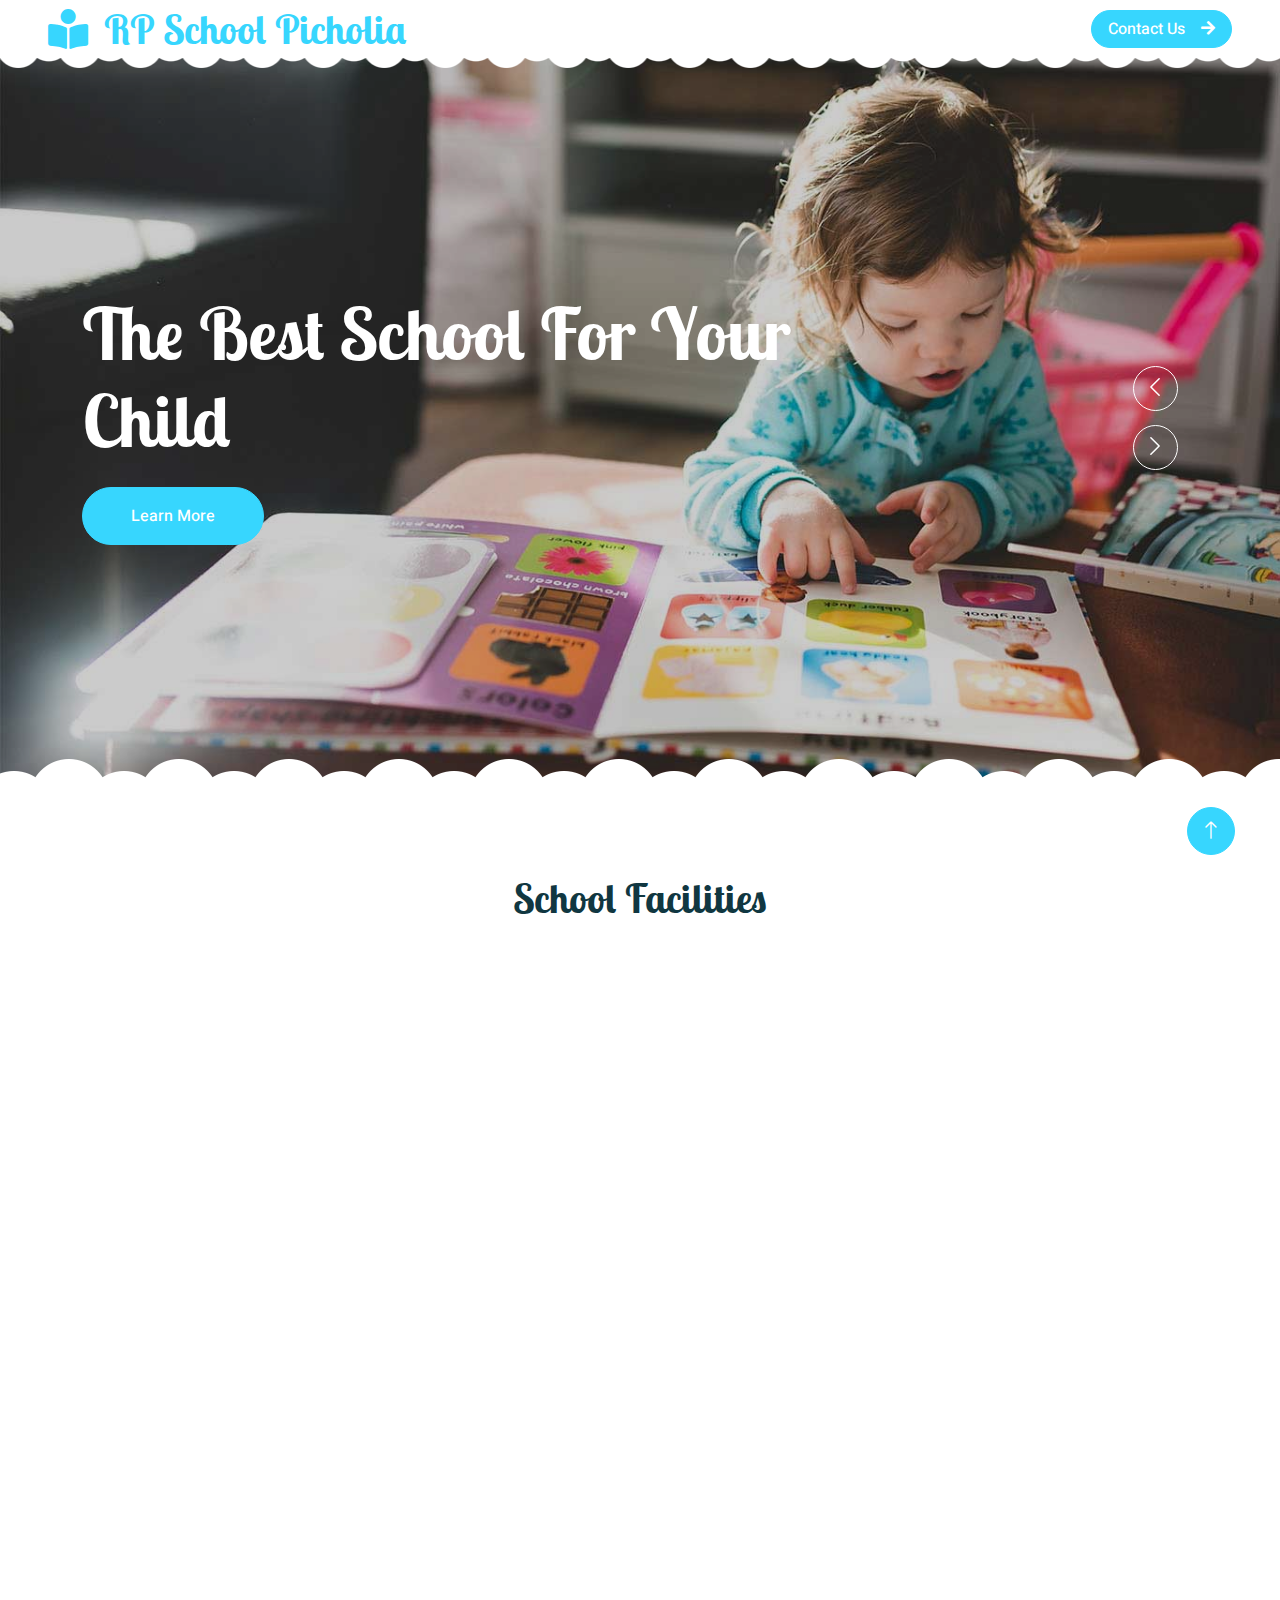
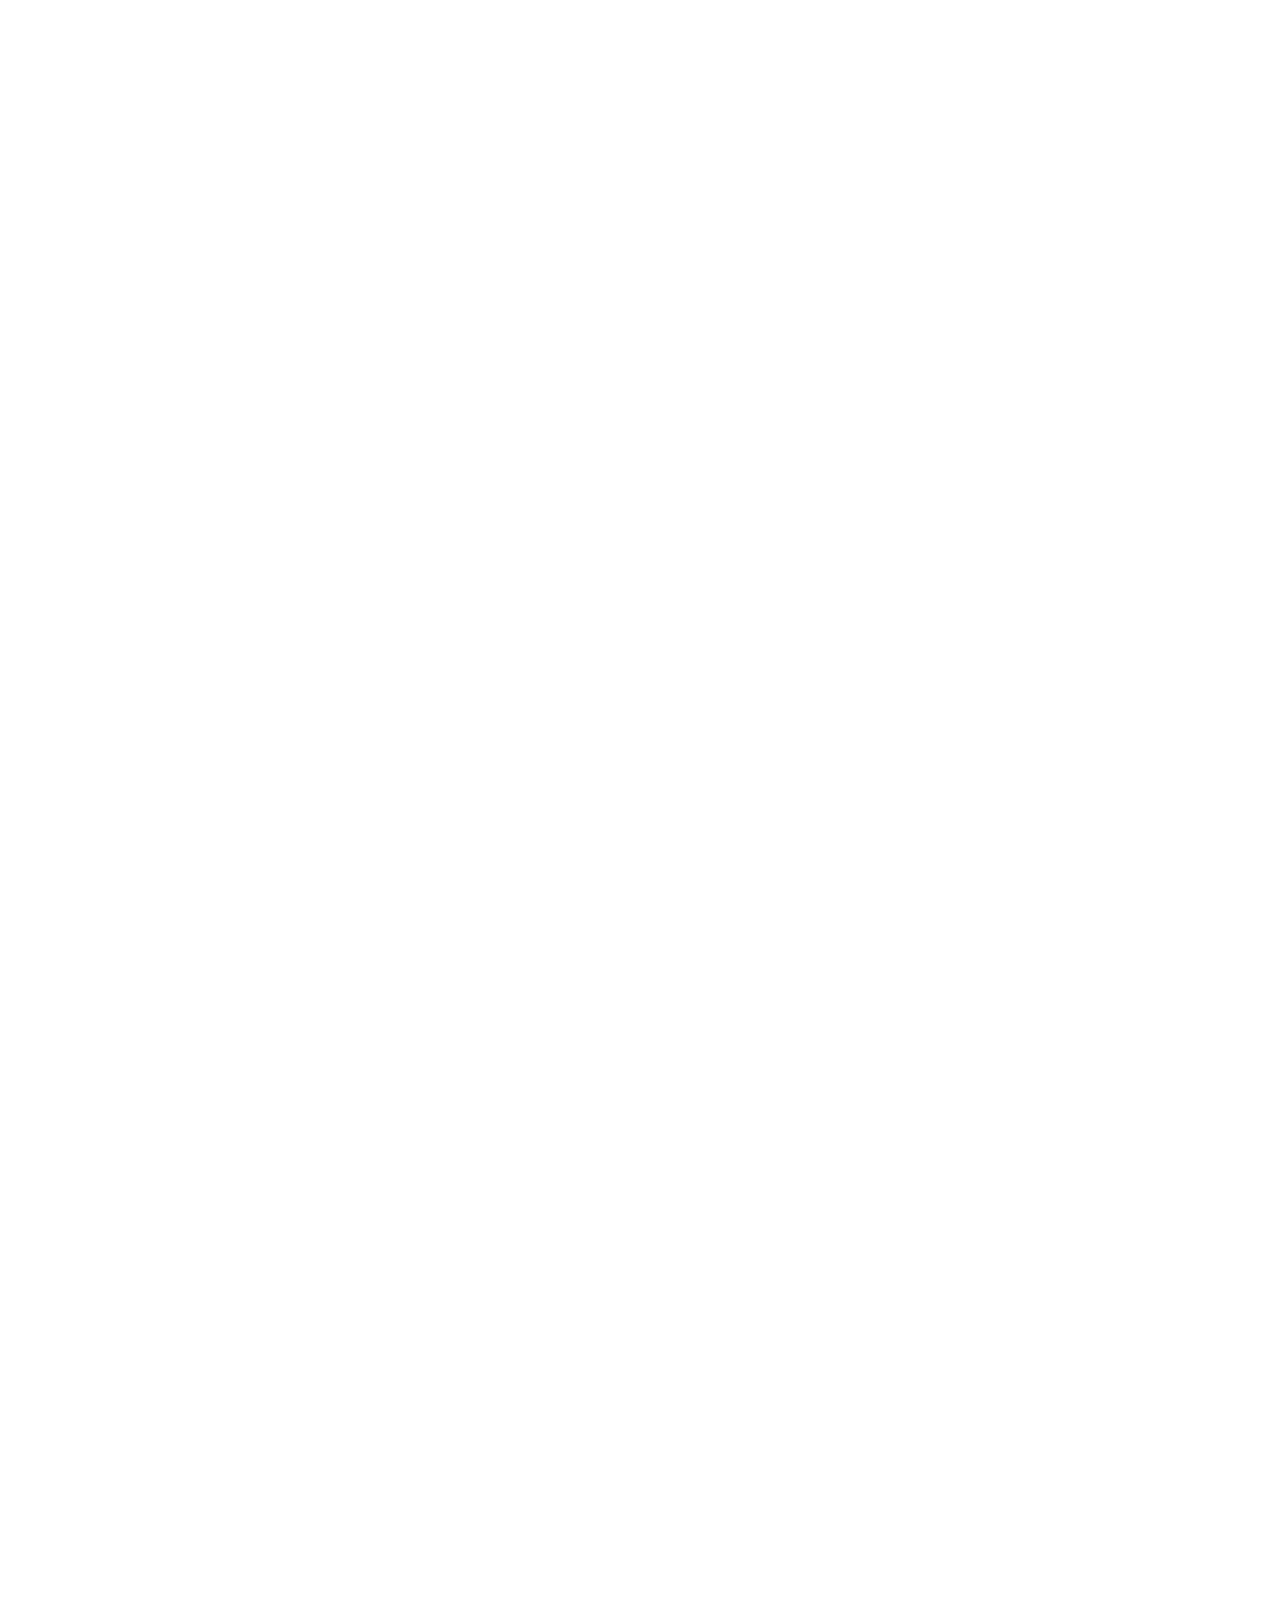
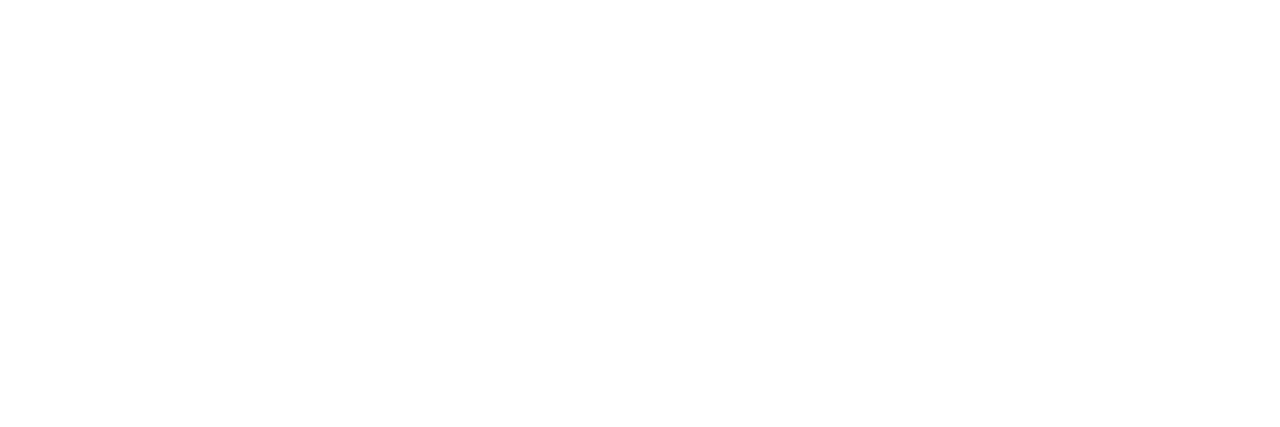
==== index.html @ b972d2f2 "first commit" ====
<!DOCTYPE html>
<html lang="en">

<head>
    <meta charset="utf-8">
    <title>Kider - Preschool Website Template</title>
    <meta content="width=device-width, initial-scale=1.0" name="viewport">
    <meta content="" name="keywords">
    <meta content="" name="description">

    <!-- Favicon -->
    <link href="img/favicon.ico" rel="icon">

    <!-- Google Web Fonts -->
    <link rel="preconnect" href="https://fonts.googleapis.com">
    <link rel="preconnect" href="https://fonts.gstatic.com" crossorigin>
    <link href="https://fonts.googleapis.com/css2?family=Heebo:wght@400;500;600&family=Inter:wght@600&family=Lobster+Two:wght@700&display=swap" rel="stylesheet">
    
    <!-- Icon Font Stylesheet -->
    <link href="https://cdnjs.cloudflare.com/ajax/libs/font-awesome/5.10.0/css/all.min.css" rel="stylesheet">
    <link href="https://cdn.jsdelivr.net/npm/bootstrap-icons@1.4.1/font/bootstrap-icons.css" rel="stylesheet">

    <!-- Libraries Stylesheet -->
    <link href="lib/animate/animate.min.css" rel="stylesheet">
    <link href="lib/owlcarousel/assets/owl.carousel.min.css" rel="stylesheet">

    <!-- Customized Bootstrap Stylesheet -->
    <link href="css/bootstrap.min.css" rel="stylesheet">

    <!-- Template Stylesheet -->
    <link href="css/style.css" rel="stylesheet">
</head>

<body>
    <div class="container-xxl bg-white p-0">
        <!-- Spinner Start -->
        <div id="spinner" class="show bg-white position-fixed translate-middle w-100 vh-100 top-50 start-50 d-flex align-items-center justify-content-center">
            <div class="spinner-border text-primary" style="width: 3rem; height: 3rem;" role="status">
                <span class="sr-only">Loading...</span>
            </div>
        </div>
        <!-- Spinner End -->


        <!-- Navbar Start -->
        <nav class="navbar navbar-expand-lg bg-white navbar-light sticky-top px-4 px-lg-5 py-lg-0">
            <a href="index.html" class="navbar-brand">
                <h1 class="m-0 text-primary"><i class="fa fa-book-reader me-3"></i>RP School Picholia</h1>
            </a>
            <button type="button" class="navbar-toggler" data-bs-toggle="collapse" data-bs-target="#navbarCollapse">
                <span class="navbar-toggler-icon"></span>
            </button>
            <div class="collapse navbar-collapse" id="navbarCollapse">
                <div class="navbar-nav mx-auto">
                </div>
                <a href="contact.html" class="btn btn-primary rounded-pill px-3 d-none d-lg-block">Contact Us<i class="fa fa-arrow-right ms-3"></i></a>
            </div>
        </nav>
        <!-- Navbar End -->


        <!-- Carousel Start -->
        <div class="container-fluid p-0 mb-5">
            <div class="owl-carousel header-carousel position-relative">
                <div class="owl-carousel-item position-relative">
                    <img class="img-fluid" src="img/carousel-1.jpg" alt="">
                    <div class="position-absolute top-0 start-0 w-100 h-100 d-flex align-items-center" style="background: rgba(0, 0, 0, .2);">
                        <div class="container">
                            <div class="row justify-content-start">
                                <div class="col-10 col-lg-8">
                                    <h1 class="display-2 text-white animated slideInDown mb-4">The Best School For Your Child</h1>
                                    <a href="" class="btn btn-primary rounded-pill py-sm-3 px-sm-5 me-3 animated slideInLeft">Learn More</a>
                                </div>
                            </div>
                        </div>
                    </div>
                </div>
                <div class="owl-carousel-item position-relative">
                    <img class="img-fluid" src="img/carousel-2.jpg" alt="">
                    <div class="position-absolute top-0 start-0 w-100 h-100 d-flex align-items-center" style="background: rgba(0, 0, 0, .2);">
                        <div class="container">
                            <div class="row justify-content-start">
                                <div class="col-10 col-lg-8">
                                    <h1 class="display-2 text-white animated slideInDown mb-4">Make A Brighter Future For Your Child</h1>                                    <a href="" class="btn btn-primary rounded-pill py-sm-3 px-sm-5 me-3 animated slideInLeft">Learn More</a>
                                </div>
                            </div>
                        </div>
                    </div>
                </div>
            </div>
        </div>
        <!-- Carousel End -->


        <!-- Facilities Start -->
        <div class="container-xxl py-5">
            <div class="container">
                <div class="text-center mx-auto mb-5 wow fadeInUp" data-wow-delay="0.1s" style="max-width: 600px;">
                    <h1 class="mb-3">School Facilities</h1>
                </div>
                <div class="row g-4">
                    <div class="col-lg-3 col-sm-6 wow fadeInUp" data-wow-delay="0.1s">
                        <div class="facility-item">
                            <div class="facility-icon bg-primary">
                                <span class="bg-primary"></span>
                                <i class="fa fa-bus-alt fa-3x text-primary"></i>
                                <span class="bg-primary"></span>
                            </div>
                            <div class="facility-text bg-primary">
                                <h3 class="text-primary mb-3">School Bus</h3>
                            </div>
                        </div>
                    </div>
                    <div class="col-lg-3 col-sm-6 wow fadeInUp" data-wow-delay="0.3s">
                        <div class="facility-item">
                            <div class="facility-icon bg-success">
                                <span class="bg-success"></span>
                                <i class="fa fa-futbol fa-3x text-success"></i>
                                <span class="bg-success"></span>
                            </div>
                            <div class="facility-text bg-success">
                                <h3 class="text-success mb-3">Playground</h3>
                            </div>
                        </div>
                    </div>
                    <div class="col-lg-3 col-sm-6 wow fadeInUp" data-wow-delay="0.5s">
                        <div class="facility-item">
                            <div class="facility-icon bg-warning">
                                <span class="bg-warning"></span>
                                <i class="fa fa-home fa-3x text-warning"></i>
                                <span class="bg-warning"></span>
                            </div>
                            <div class="facility-text bg-warning">
                                <h3 class="text-warning mb-3">Healthy Canteen</h3>
                            </div>
                        </div>
                    </div>
                    <div class="col-lg-3 col-sm-6 wow fadeInUp" data-wow-delay="0.7s">
                        <div class="facility-item">
                            <div class="facility-icon bg-info">
                                <span class="bg-info"></span>
                                <i class="fa fa-chalkboard-teacher fa-3x text-info"></i>
                                <span class="bg-info"></span>
                            </div>
                            <div class="facility-text bg-info">
                                <h3 class="text-info mb-3">Positive Learning</h3>
                            </div>
                        </div>
                    </div>
                </div>
            </div>
        </div>
        <!-- Facilities End -->


        <!-- About Start -->
        <div class="container-xxl py-5">
            <div class="container">
                <div class="row g-5 align-items-center">
                    <div class="col-lg-6 wow fadeInUp" data-wow-delay="0.1s">
                        <h1 class="mb-4">Learn More About Our Work And Our Cultural Activities</h1>
                        <p>Tempor erat elitr rebum at clita. Diam dolor diam ipsum sit. Aliqu diam amet diam et eos. Clita erat ipsum et lorem et sit, sed stet lorem sit clita duo justo magna dolore erat amet</p>
                        <p class="mb-4">Stet no et lorem dolor et diam, amet duo ut dolore vero eos. No stet est diam rebum amet diam ipsum. Clita clita labore, dolor duo nonumy clita sit at, sed sit sanctus dolor eos, ipsum labore duo duo sit no sea diam. Et dolor et kasd ea. Eirmod diam at dolor est vero nonumy magna.</p>
                        <div class="row g-4 align-items-center">
                            <div class="col-sm-6">
                                <a class="btn btn-primary rounded-pill py-3 px-5" href="">Read More</a>
                            </div>
                            <div class="col-sm-6">
                                <div class="d-flex align-items-center">
                                    <!-- <img class="rounded-circle flex-shrink-0" src="img/user.jpg" alt="" style="width: 45px; height: 45px;"> -->
                                    <div class="ms-3">
                                        <!-- <h6 class="text-primary mb-1">Jhon Doe</h6>
                                        <small>CEO & Founder</small> -->
                                    </div>
                                </div>
                            </div>
                        </div>
                    </div>
                    <div class="col-lg-6 about-img wow fadeInUp" data-wow-delay="0.5s">
                        <div class="row">
                            <div class="col-12 text-center">
                                <img class="img-fluid w-75 rounded-circle bg-light p-3" src="img/about-1.jpg" alt="">
                            </div>
                            <div class="col-6 text-start" style="margin-top: -150px;">
                                <img class="img-fluid w-100 rounded-circle bg-light p-3" src="img/about-2.jpg" alt="">
                            </div>
                            <div class="col-6 text-end" style="margin-top: -150px;">
                                <img class="img-fluid w-100 rounded-circle bg-light p-3" src="img/about-3.jpg" alt="">
                            </div>
                        </div>
                    </div>
                </div>
            </div>
        </div>
        <!-- About End -->


        <!-- Team Start -->
        <div class="container-xxl py-5">
            <div class="container">
                <div class="text-center mx-auto mb-5 wow fadeInUp" data-wow-delay="0.1s" style="max-width: 600px;">
                    <h1 class="mb-3">Popular Teachers</h1>
                    <p>Eirmod sed ipsum dolor sit rebum labore magna erat. Tempor ut dolore lorem kasd vero ipsum sit
                        eirmod sit. Ipsum diam justo sed rebum vero dolor duo.</p>
                </div>
                <div class="row g-4">
                    <div class="col-lg-4 col-md-6 wow fadeInUp" data-wow-delay="0.1s">
                        <div class="team-item position-relative">
                            <img class="img-fluid rounded-circle w-75" src="img/team-1.jpg" alt="">
                            <div class="team-text">
                                <h3>Full Name</h3>
                                <p>Designation</p>
                                <div class="d-flex align-items-center">
                                    <a class="btn btn-square btn-primary mx-1" href=""><i class="fab fa-facebook-f"></i></a>
                                    <a class="btn btn-square btn-primary  mx-1" href=""><i class="fab fa-twitter"></i></a>
                                    <a class="btn btn-square btn-primary  mx-1" href=""><i class="fab fa-instagram"></i></a>
                                </div>
                            </div>
                        </div>
                    </div>
                    <div class="col-lg-4 col-md-6 wow fadeInUp" data-wow-delay="0.3s">
                        <div class="team-item position-relative">
                            <img class="img-fluid rounded-circle w-75" src="img/team-2.jpg" alt="">
                            <div class="team-text">
                                <h3>Full Name</h3>
                                <p>Designation</p>
                                <div class="d-flex align-items-center">
                                    <a class="btn btn-square btn-primary mx-1" href=""><i class="fab fa-facebook-f"></i></a>
                                    <a class="btn btn-square btn-primary  mx-1" href=""><i class="fab fa-twitter"></i></a>
                                    <a class="btn btn-square btn-primary  mx-1" href=""><i class="fab fa-instagram"></i></a>
                                </div>
                            </div>
                        </div>
                    </div>
                    <div class="col-lg-4 col-md-6 wow fadeInUp" data-wow-delay="0.5s">
                        <div class="team-item position-relative">
                            <img class="img-fluid rounded-circle w-75" src="img/team-3.jpg" alt="">
                            <div class="team-text">
                                <h3>Full Name</h3>
                                <p>Designation</p>
                                <div class="d-flex align-items-center">
                                    <a class="btn btn-square btn-primary mx-1" href=""><i class="fab fa-facebook-f"></i></a>
                                    <a class="btn btn-square btn-primary  mx-1" href=""><i class="fab fa-twitter"></i></a>
                                    <a class="btn btn-square btn-primary  mx-1" href=""><i class="fab fa-instagram"></i></a>
                                </div>
                            </div>
                        </div>
                    </div>
                </div>
            </div>
        </div>
        <!-- Team End -->


        <!-- Testimonial Start -->
        <div class="container-xxl py-5">
            <div class="container">
                <div class="text-center mx-auto mb-5 wow fadeInUp" data-wow-delay="0.1s" style="max-width: 600px;">
                    <h1 class="mb-3">Our Clients Say!</h1>
                    <p>Eirmod sed ipsum dolor sit rebum labore magna erat. Tempor ut dolore lorem kasd vero ipsum sit eirmod sit. Ipsum diam justo sed rebum vero dolor duo.</p>
                </div>
                <div class="owl-carousel testimonial-carousel wow fadeInUp" data-wow-delay="0.1s">
                    <div class="testimonial-item bg-light rounded p-5">
                        <p class="fs-5">Tempor stet labore dolor clita stet diam amet ipsum dolor duo ipsum rebum stet dolor amet diam stet. Est stet ea lorem amet est kasd kasd erat eos</p>
                        <div class="d-flex align-items-center bg-white me-n5" style="border-radius: 50px 0 0 50px;">
                            <img class="img-fluid flex-shrink-0 rounded-circle" src="img/testimonial-1.jpg" style="width: 90px; height: 90px;">
                            <div class="ps-3">
                                <h3 class="mb-1">Client Name</h3>
                                <span>Profession</span>
                            </div>
                            <i class="fa fa-quote-right fa-3x text-primary ms-auto d-none d-sm-flex"></i>
                        </div>
                    </div>
                    <div class="testimonial-item bg-light rounded p-5">
                        <p class="fs-5">Tempor stet labore dolor clita stet diam amet ipsum dolor duo ipsum rebum stet dolor amet diam stet. Est stet ea lorem amet est kasd kasd erat eos</p>
                        <div class="d-flex align-items-center bg-white me-n5" style="border-radius: 50px 0 0 50px;">
                            <img class="img-fluid flex-shrink-0 rounded-circle" src="img/testimonial-2.jpg" style="width: 90px; height: 90px;">
                            <div class="ps-3">
                                <h3 class="mb-1">Client Name</h3>
                                <span>Profession</span>
                            </div>
                            <i class="fa fa-quote-right fa-3x text-primary ms-auto d-none d-sm-flex"></i>
                        </div>
                    </div>
                    <div class="testimonial-item bg-light rounded p-5">
                        <p class="fs-5">Tempor stet labore dolor clita stet diam amet ipsum dolor duo ipsum rebum stet dolor amet diam stet. Est stet ea lorem amet est kasd kasd erat eos</p>
                        <div class="d-flex align-items-center bg-white me-n5" style="border-radius: 50px 0 0 50px;">
                            <img class="img-fluid flex-shrink-0 rounded-circle" src="img/testimonial-3.jpg" style="width: 90px; height: 90px;">
                            <div class="ps-3">
                                <h3 class="mb-1">Client Name</h3>
                                <span>Profession</span>
                            </div>
                            <i class="fa fa-quote-right fa-3x text-primary ms-auto d-none d-sm-flex"></i>
                        </div>
                    </div>
                </div>
            </div>
        </div>
        <!-- Testimonial End -->


        <!-- Footer Start -->
        <!-- <div class="container-fluid bg-dark text-white-50 footer pt-5 mt-5 wow fadeIn" data-wow-delay="0.1s">
            <div class="container py-5">
                <div class="row g-5">
                    <div class="col-lg-3 col-md-6">
                        <h3 class="text-white mb-4">Get In Touch</h3>
                        <p class="mb-2"><i class="fa fa-map-marker-alt me-3"></i>123 Street, New York, USA</p>
                        <p class="mb-2"><i class="fa fa-phone-alt me-3"></i>+91 80535 39147</p>
                        <p class="mb-2"><i class="fa fa-envelope me-3"></i>info@example.com</p>
                        <div class="d-flex pt-2">
                            <a class="btn btn-outline-light btn-social" href=""><i class="fab fa-twitter"></i></a>
                            <a class="btn btn-outline-light btn-social" href=""><i class="fab fa-facebook-f"></i></a>
                            <a class="btn btn-outline-light btn-social" href=""><i class="fab fa-youtube"></i></a>
                            <a class="btn btn-outline-light btn-social" href=""><i class="fab fa-linkedin-in"></i></a>
                        </div>
                    </div> -->
                    <div class="container-fluid bg-dark text-white-50 footer pt-5 mt-5 wow fadeIn" data-wow-delay="0.1s">
                        <div class="container py-5">
                            <div class="row g-5">
                                <div class="col-lg-12 text-center">
                                    <h3 class="text-white mb-4">Get In Touch</h3>
                                    <p class="mb-4 fs-5">
                                        <i class="fa fa-map-marker-alt me-3"></i>123 Street, New York, USA | 
                                        <i class="fa fa-phone-alt me-3"></i>+91 80535 39147 | 
                                        <i class="fa fa-envelope me-3"></i>info@example.com
                                    </p>
                                    <div class="d-flex justify-content-center pt-2">
                                        <a class="btn btn-outline-light btn-social me-3" href=""><i class="fab fa-twitter"></i></a>
                                        <a class="btn btn-outline-light btn-social me-3" href=""><i class="fab fa-facebook-f"></i></a>
                                        <a class="btn btn-outline-light btn-social me-3" href=""><i class="fab fa-youtube"></i></a>
                                        <a class="btn btn-outline-light btn-social" href=""><i class="fab fa-linkedin-in"></i></a>
                                    </div>
                                </div>
                            </div>
                        </div>
                    </div>
                    
                    


        <!-- Back to Top -->
        <a href="#" class="btn btn-lg btn-primary btn-lg-square back-to-top"><i class="bi bi-arrow-up"></i></a>
    </div>

    <!-- JavaScript Libraries -->
    <script src="https://code.jquery.com/jquery-3.4.1.min.js"></script>
    <script src="https://cdn.jsdelivr.net/npm/bootstrap@5.0.0/dist/js/bootstrap.bundle.min.js"></script>
    <script src="lib/wow/wow.min.js"></script>
    <script src="lib/easing/easing.min.js"></script>
    <script src="lib/waypoints/waypoints.min.js"></script>
    <script src="lib/owlcarousel/owl.carousel.min.js"></script>

    <!-- Template Javascript -->
    <script src="js/main.js"></script>
</body>

</html>
---- css/style.css ----
/********** Template CSS **********/
:root {
    --primary: #37d6fe;
    --light: #FFF5F3;
    --dark: #103741;
}

.back-to-top {
    position: fixed;
    display: none;
    right: 45px;
    bottom: 45px;
    z-index: 99;
}


/*** Spinner ***/
#spinner {
    opacity: 0;
    visibility: hidden;
    transition: opacity .5s ease-out, visibility 0s linear .5s;
    z-index: 99999;
}

#spinner.show {
    transition: opacity .5s ease-out, visibility 0s linear 0s;
    visibility: visible;
    opacity: 1;
}


/*** Button ***/
.btn {
    font-weight: 500;
    transition: .5s;
}

.btn.btn-primary {
    color: #FFFFFF;
}

.btn-square {
    width: 38px;
    height: 38px;
}

.btn-sm-square {
    width: 32px;
    height: 32px;
}

.btn-lg-square {
    width: 48px;
    height: 48px;
}

.btn-square,
.btn-sm-square,
.btn-lg-square {
    padding: 0;
    display: flex;
    align-items: center;
    justify-content: center;
    font-weight: normal;
    border-radius: 50px;
}


/*** Heading ***/
h1,
h2,
h3,
h4,
.h1,
.h2,
.h3,
.h4,
.display-1,
.display-2,
.display-3,
.display-4,
.display-5,
.display-6 {
    font-family: 'Lobster Two', cursive;
    font-weight: 700;
}

h5,
h6,
.h5,
.h6 {
    font-weight: 600;
}

.font-secondary {
    font-family: 'Lobster Two', cursive;
}


/*** Navbar ***/
.navbar .navbar-nav .nav-link {
    padding: 30px 15px;
    color: var(--dark);
    font-weight: 500;
    outline: none;
}

.navbar .navbar-nav .nav-link:hover,
.navbar .navbar-nav .nav-link.active {
    color: var(--primary);
}

.navbar.sticky-top {
    top: -100px;
    transition: .5s;
}

.navbar .dropdown-toggle::after {
    border: none;
    content: "\f107";
    font-family: "Font Awesome 5 Free";
    font-weight: 900;
    vertical-align: middle;
    margin-left: 5px;
    transition: .5s;
}

.navbar .dropdown-toggle[aria-expanded=true]::after {
    transform: rotate(-180deg);
}

@media (max-width: 991.98px) {
    .navbar .navbar-nav .nav-link  {
        margin-right: 0;
        padding: 10px 0;
    }

    .navbar .navbar-nav {
        margin-top: 15px;
        border-top: 1px solid #EEEEEE;
    }
}

@media (min-width: 992px) {
    .navbar .nav-item .dropdown-menu {
        display: block;
        top: calc(100% - 15px);
        margin-top: 0;
        opacity: 0;
        visibility: hidden;
        transition: .5s;
        
    }

    .navbar .nav-item:hover .dropdown-menu {
        top: 100%;
        visibility: visible;
        transition: .5s;
        opacity: 1;
    }
}


/*** Header ***/
.header-carousel::before,
.header-carousel::after,
.page-header::before,
.page-header::after {
    position: absolute;
    content: "";
    width: 100%;
    height: 10px;
    top: 0;
    left: 0;
    background: url(../img/bg-header-top.png) center center repeat-x;
    z-index: 1;
}

.header-carousel::after,
.page-header::after {
    height: 19px;
    top: auto;
    bottom: 0;
    background: url(../img/bg-header-bottom.png) center center repeat-x;
}

@media (max-width: 768px) {
    .header-carousel .owl-carousel-item {
        position: relative;
        min-height: 500px;
    }
    
    .header-carousel .owl-carousel-item img {
        position: absolute;
        width: 100%;
        height: 100%;
        object-fit: cover;
    }

    .header-carousel .owl-carousel-item p {
        font-size: 16px !important;
        font-weight: 400 !important;
    }

    .header-carousel .owl-carousel-item h1 {
        font-size: 30px;
        font-weight: 600;
    }
}

.header-carousel .owl-nav {
    position: absolute;
    top: 50%;
    right: 8%;
    transform: translateY(-50%);
    display: flex;
    flex-direction: column;
}

.header-carousel .owl-nav .owl-prev,
.header-carousel .owl-nav .owl-next {
    margin: 7px 0;
    width: 45px;
    height: 45px;
    display: flex;
    align-items: center;
    justify-content: center;
    color: #FFFFFF;
    background: transparent;
    border: 1px solid #FFFFFF;
    border-radius: 45px;
    font-size: 22px;
    transition: .5s;
}

.header-carousel .owl-nav .owl-prev:hover,
.header-carousel .owl-nav .owl-next:hover {
    background: var(--primary);
    border-color: var(--primary);
}

.page-header {
    background: linear-gradient(rgba(0, 0, 0, .2), rgba(0, 0, 0, .2)), url(../img/carousel-1.jpg) center center no-repeat;
    background-size: cover;
}

.breadcrumb-item + .breadcrumb-item::before {
    color: rgba(255, 255, 255, .5);
}


/*** Facility ***/
.facility-item .facility-icon {
    position: relative;
    margin: 0 auto;
    width: 100px;
    height: 100px;
    border-radius: 100px;
    display: flex;
    align-items: center;
    justify-content: center;
}

.facility-item .facility-icon::before {
    position: absolute;
    content: "";
    width: 100%;
    height: 100%;
    top: 0;
    left: 0;
    background: rgba(255, 255, 255, .9);
    transition: .5s;
    z-index: 1;
}

.facility-item .facility-icon span {
    position: absolute;
    content: "";
    width: 15px;
    height: 30px;
    top: 0;
    left: 0;
    border-radius: 50%;
}

.facility-item .facility-icon span:last-child {
    left: auto;
    right: 0;
}

.facility-item .facility-icon i {
    position: relative;
    z-index: 2;
}

.facility-item .facility-text {
    position: relative;
    min-height: 250px;
    padding: 30px;
    border-radius: 100%;
    display: flex;
    text-align: center;
    justify-content: center;
    flex-direction: column;
}

.facility-item .facility-text::before {
    position: absolute;
    content: "";
    width: 100%;
    height: 100%;
    top: 0;
    left: 0;
    background: rgba(255, 255, 255, .9);
    transition: .5s;
    z-index: 1;
}

.facility-item .facility-text * {
    position: relative;
    z-index: 2;
}

.facility-item:hover .facility-icon::before,
.facility-item:hover .facility-text::before {
    background: transparent;
}

.facility-item * {
    transition: .5s;
}

.facility-item:hover * {
    color: #FFFFFF !important;
}


/*** About ***/
.about-img img {
    transition: .5s;
}

.about-img img:hover {
    background: var(--primary) !important;
}


/*** Classes ***/
.classes-item {
    transition: .5s;
}

.classes-item:hover {
    margin-top: -10px;
}


/*** Team ***/
.team-item .team-text {
    position: absolute;
    width: 250px;
    height: 250px;
    bottom: 0;
    right: 0;
    display: flex;
    align-items: center;
    justify-content: center;
    flex-direction: column;
    background: #FFFFFF;
    border: 17px solid var(--light);
    border-radius: 250px;
    transition: .5s;
}

.team-item:hover .team-text {
    border-color: var(--primary);
}


/*** Testimonial ***/
.testimonial-carousel {
    padding-left: 1.5rem;
    padding-right: 1.5rem;
}

@media (min-width: 576px) {
    .testimonial-carousel {
        padding-left: 4rem;
        padding-right: 4rem;
    }
}

.testimonial-carousel .testimonial-item .border {
    border: 1px dashed rgba(0, 185, 142, .3) !important;
}

.testimonial-carousel .owl-nav {
    position: absolute;
    width: 100%;
    height: 45px;
    top: 50%;
    left: 0;
    transform: translateY(-50%);
    display: flex;
    justify-content: space-between;
    z-index: 1;
}

.testimonial-carousel .owl-nav .owl-prev,
.testimonial-carousel .owl-nav .owl-next {
    position: relative;
    width: 45px;
    height: 45px;
    display: flex;
    align-items: center;
    justify-content: center;
    color: #FFFFFF;
    background: var(--primary);
    border-radius: 45px;
    font-size: 20px;
    transition: .5s;
}

.testimonial-carousel .owl-nav .owl-prev:hover,
.testimonial-carousel .owl-nav .owl-next:hover {
    background: var(--dark);
}


/*** Footer ***/
.footer .btn.btn-social {
    margin-right: 5px;
    width: 45px;
    height: 45px;
    display: flex;
    align-items: center;
    justify-content: center;
    color: #FFFFFF;
    border: 1px solid rgba(255,255,255,0.5);
    border-radius: 45px;
    transition: .3s;
}

.footer .btn.btn-social:hover {
    border-color: var(--primary);
    background: var(--primary);
}

.footer .btn.btn-link {
    display: block;
    margin-bottom: 5px;
    padding: 0;
    text-align: left;
    font-size: 16px;
    font-weight: normal;
    text-transform: capitalize;
    transition: .3s;
}

.footer .btn.btn-link::before {
    position: relative;
    content: "\f105";
    font-family: "Font Awesome 5 Free";
    font-weight: 900;
    margin-right: 10px;
}

.footer .btn.btn-link:hover {
    color: var(--primary) !important;
    letter-spacing: 1px;
    box-shadow: none;
}

.footer .form-control {
    border-color: rgba(255,255,255,0.5);
}

.footer .copyright {
    padding: 25px 0;
    font-size: 15px;
    border-top: 1px solid rgba(256, 256, 256, .1);
}

.footer .copyright a {
    color: #FFFFFF;
}

.footer .footer-menu a {
    margin-right: 15px;
    padding-right: 15px;
    border-right: 1px solid rgba(255, 255, 255, .1);
}

.footer .copyright a:hover,
.footer .footer-menu a:hover {
    color: var(--primary) !important;
}

.footer .footer-menu a:last-child {
    margin-right: 0;
    padding-right: 0;
    border-right: none;
}
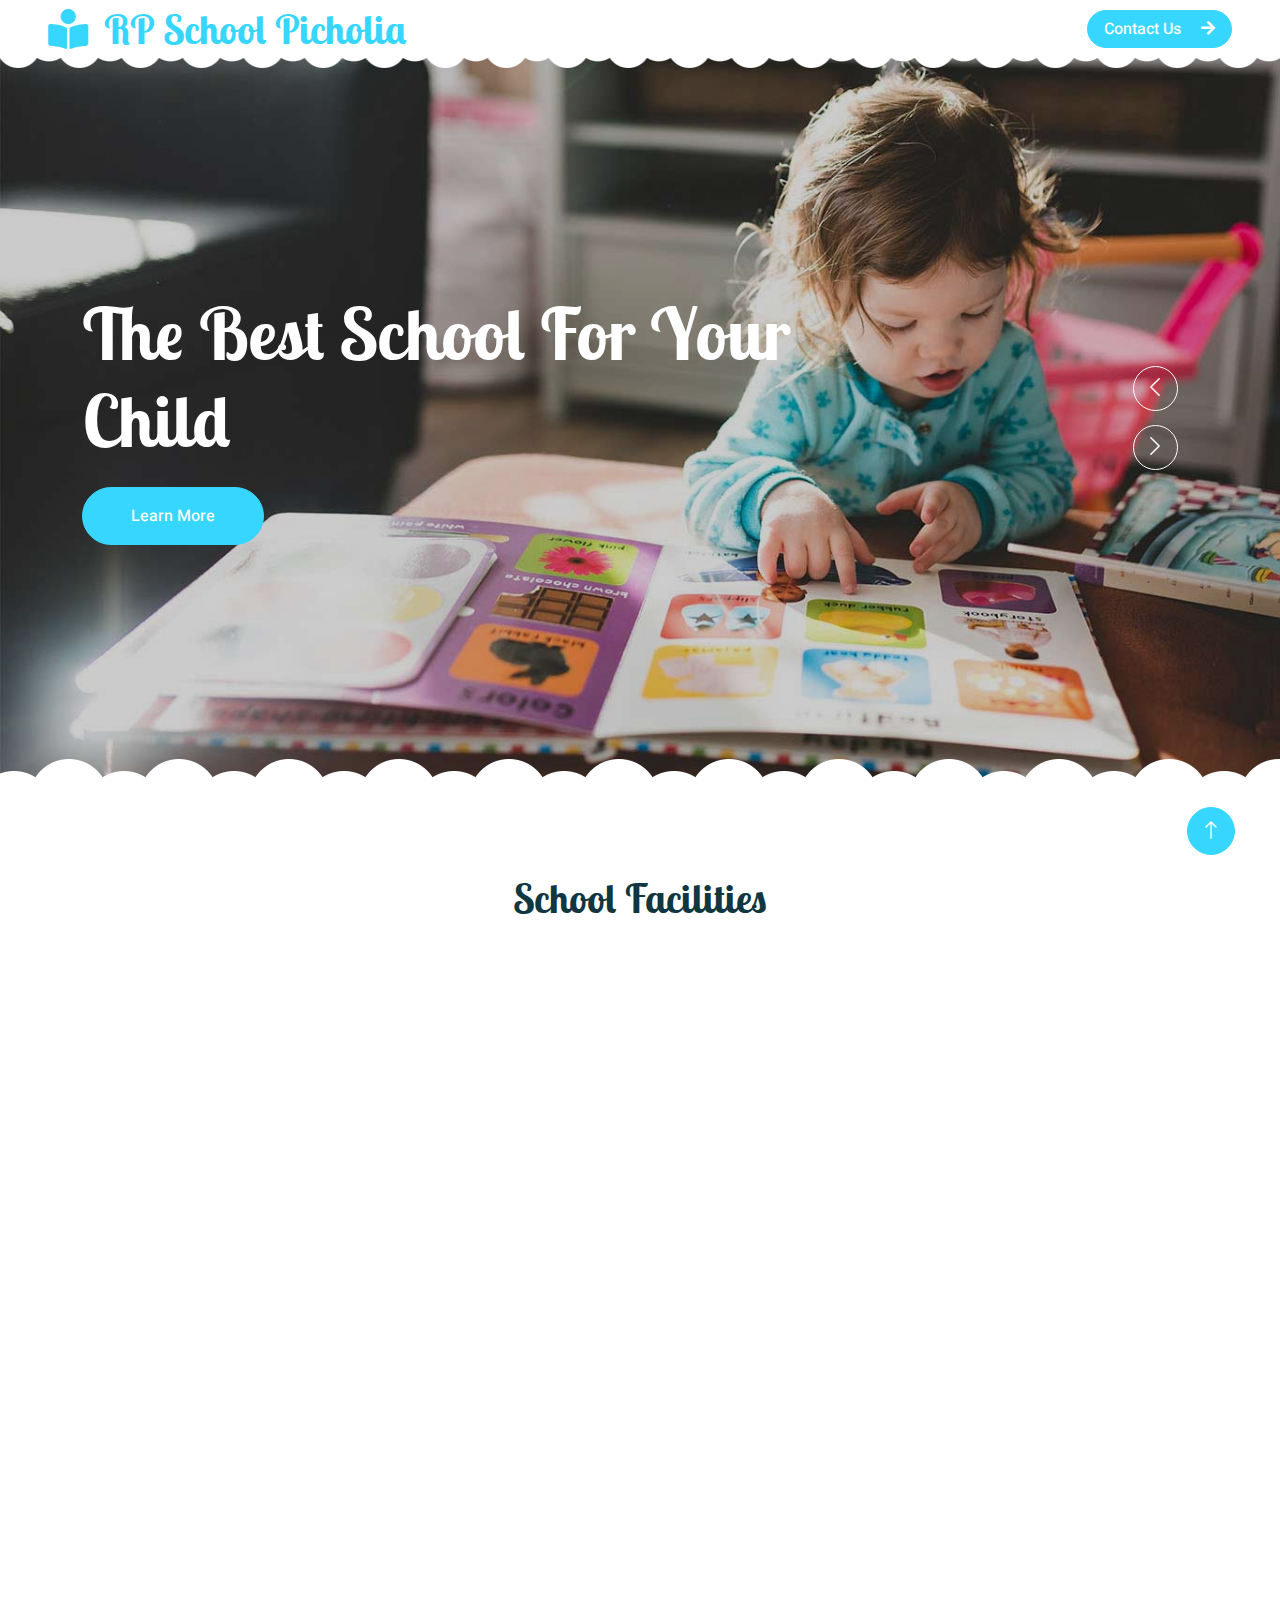
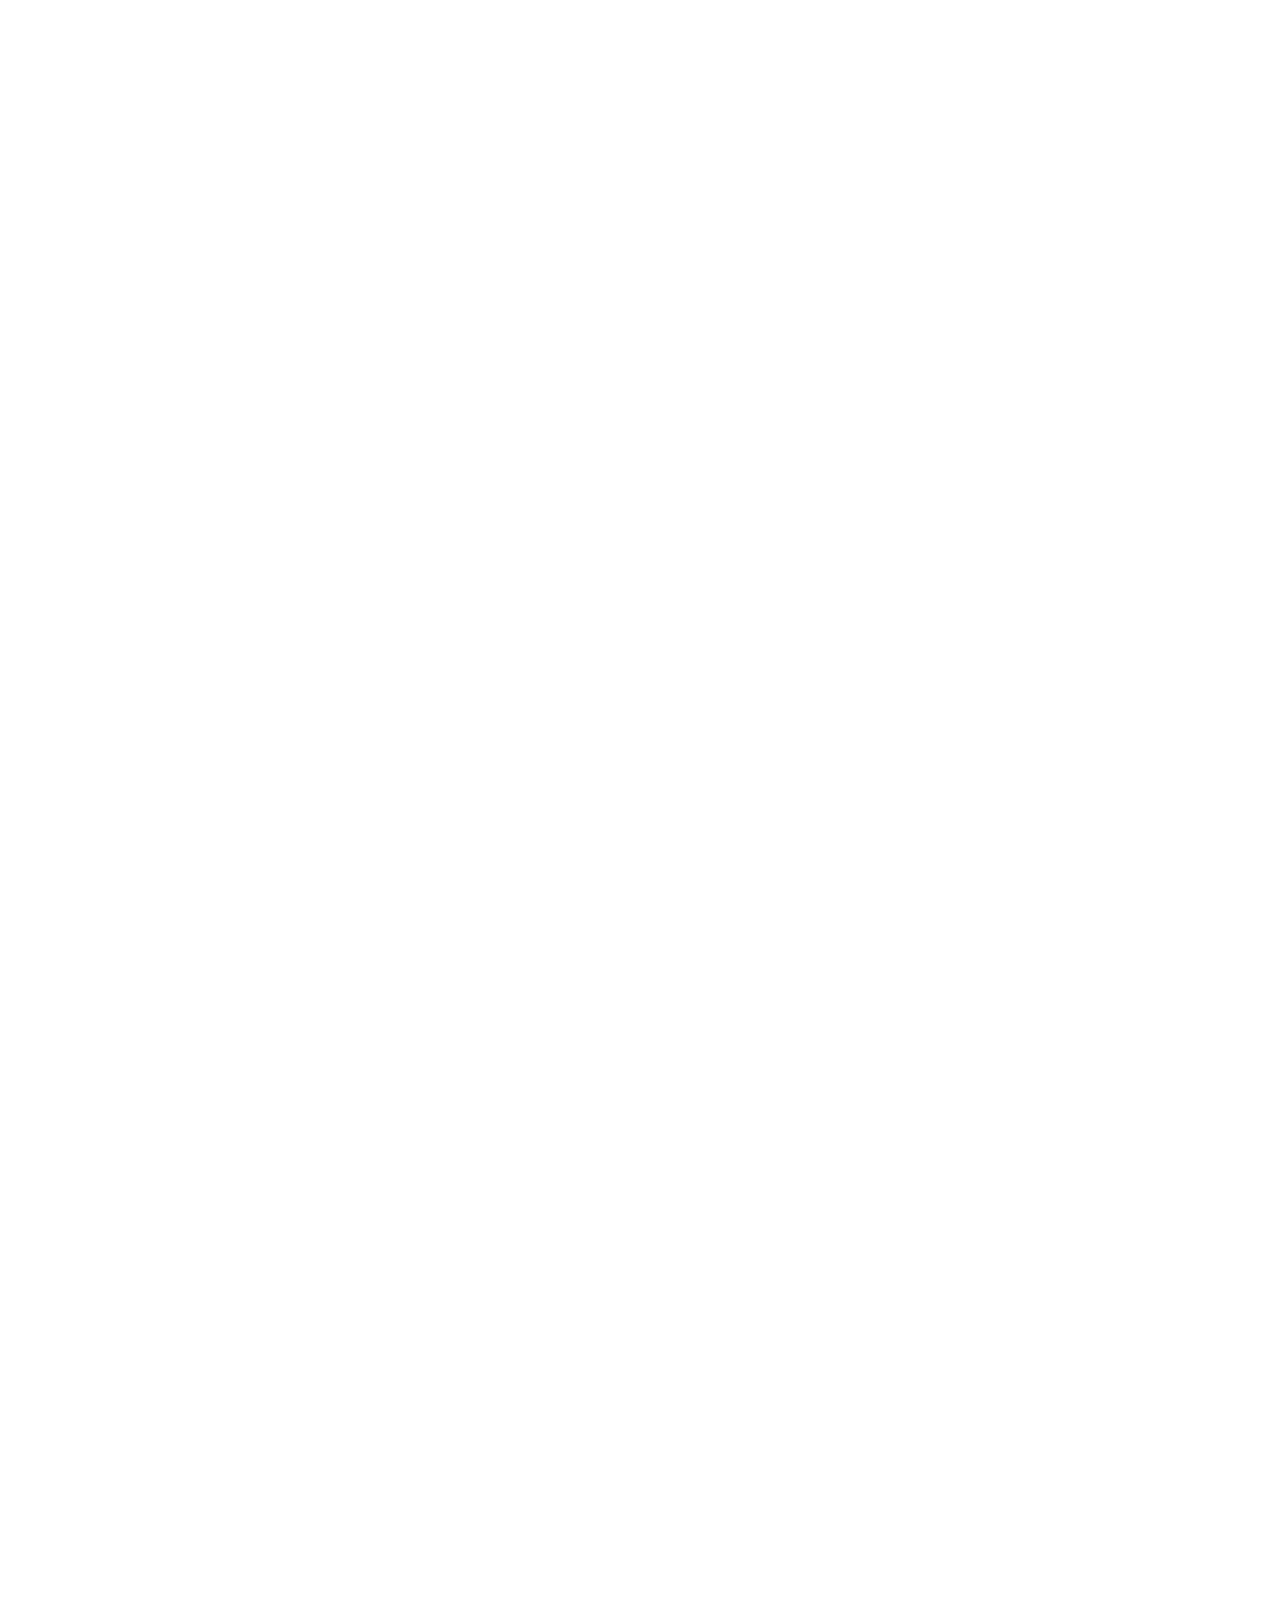
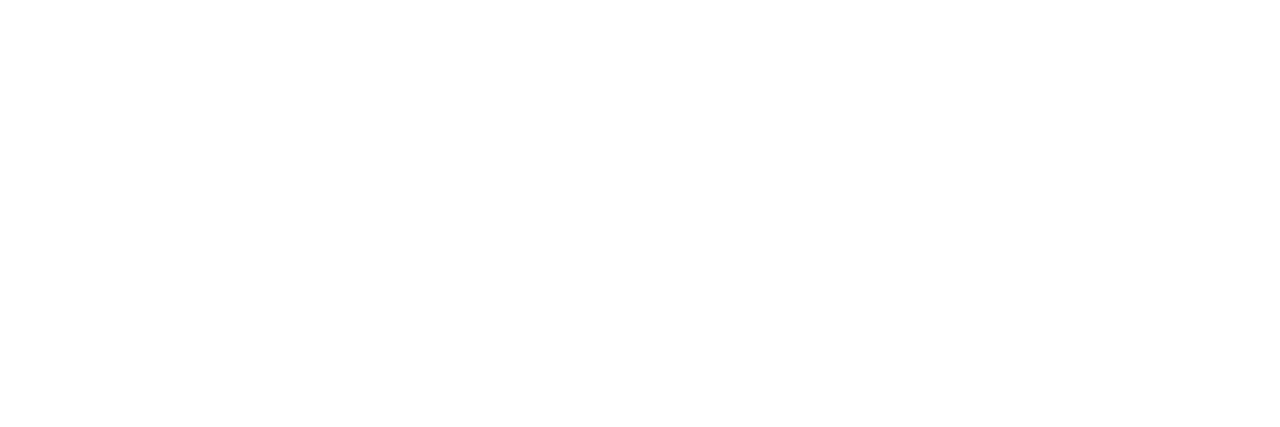
==== commit 7fa19c85: "Phone allignment" ====
--- a/index.html
+++ b/index.html
@@ -41,22 +41,26 @@
         </div>
         <!-- Spinner End -->
 
-
-        <!-- Navbar Start -->
-        <nav class="navbar navbar-expand-lg bg-white navbar-light sticky-top px-4 px-lg-5 py-lg-0">
-            <a href="index.html" class="navbar-brand">
-                <h1 class="m-0 text-primary"><i class="fa fa-book-reader me-3"></i>RP School Picholia</h1>
-            </a>
-            <button type="button" class="navbar-toggler" data-bs-toggle="collapse" data-bs-target="#navbarCollapse">
-                <span class="navbar-toggler-icon"></span>
-            </button>
-            <div class="collapse navbar-collapse" id="navbarCollapse">
-                <div class="navbar-nav mx-auto">
-                </div>
-                <a href="contact.html" class="btn btn-primary rounded-pill px-3 d-none d-lg-block">Contact Us<i class="fa fa-arrow-right ms-3"></i></a>
-            </div>
-        </nav>
-        <!-- Navbar End -->
+         <!-- Navbar Start -->
+<nav class="navbar navbar-expand-lg bg-white navbar-light sticky-top px-4 px-lg-5 py-lg-0">
+    <a href="index.html" class="navbar-brand">
+        <h1 class="m-0 text-primary"><i class="fa fa-book-reader me-3"></i>RP School Picholia</h1>
+    </a>
+    <button type="button" class="navbar-toggler" data-bs-toggle="collapse" data-bs-target="#navbarCollapse">
+        <span class="navbar-toggler-icon"></span>
+    </button>
+    <div class="collapse navbar-collapse" id="navbarCollapse">
+        <div class="navbar-nav mx-auto">
+            <!-- Add other navbar links here if needed -->
+        </div>
+        <!-- Contact Us Button -->
+        <a href="contact.html" class="btn btn-primary rounded-pill px-3 ms-3 d-lg-inline d-inline-block">Contact Us
+            <i class="fa fa-arrow-right ms-3"></i>
+        </a>
+    </div>
+</nav>
+<!-- Navbar End -->
+
 
 
         <!-- Carousel Start -->
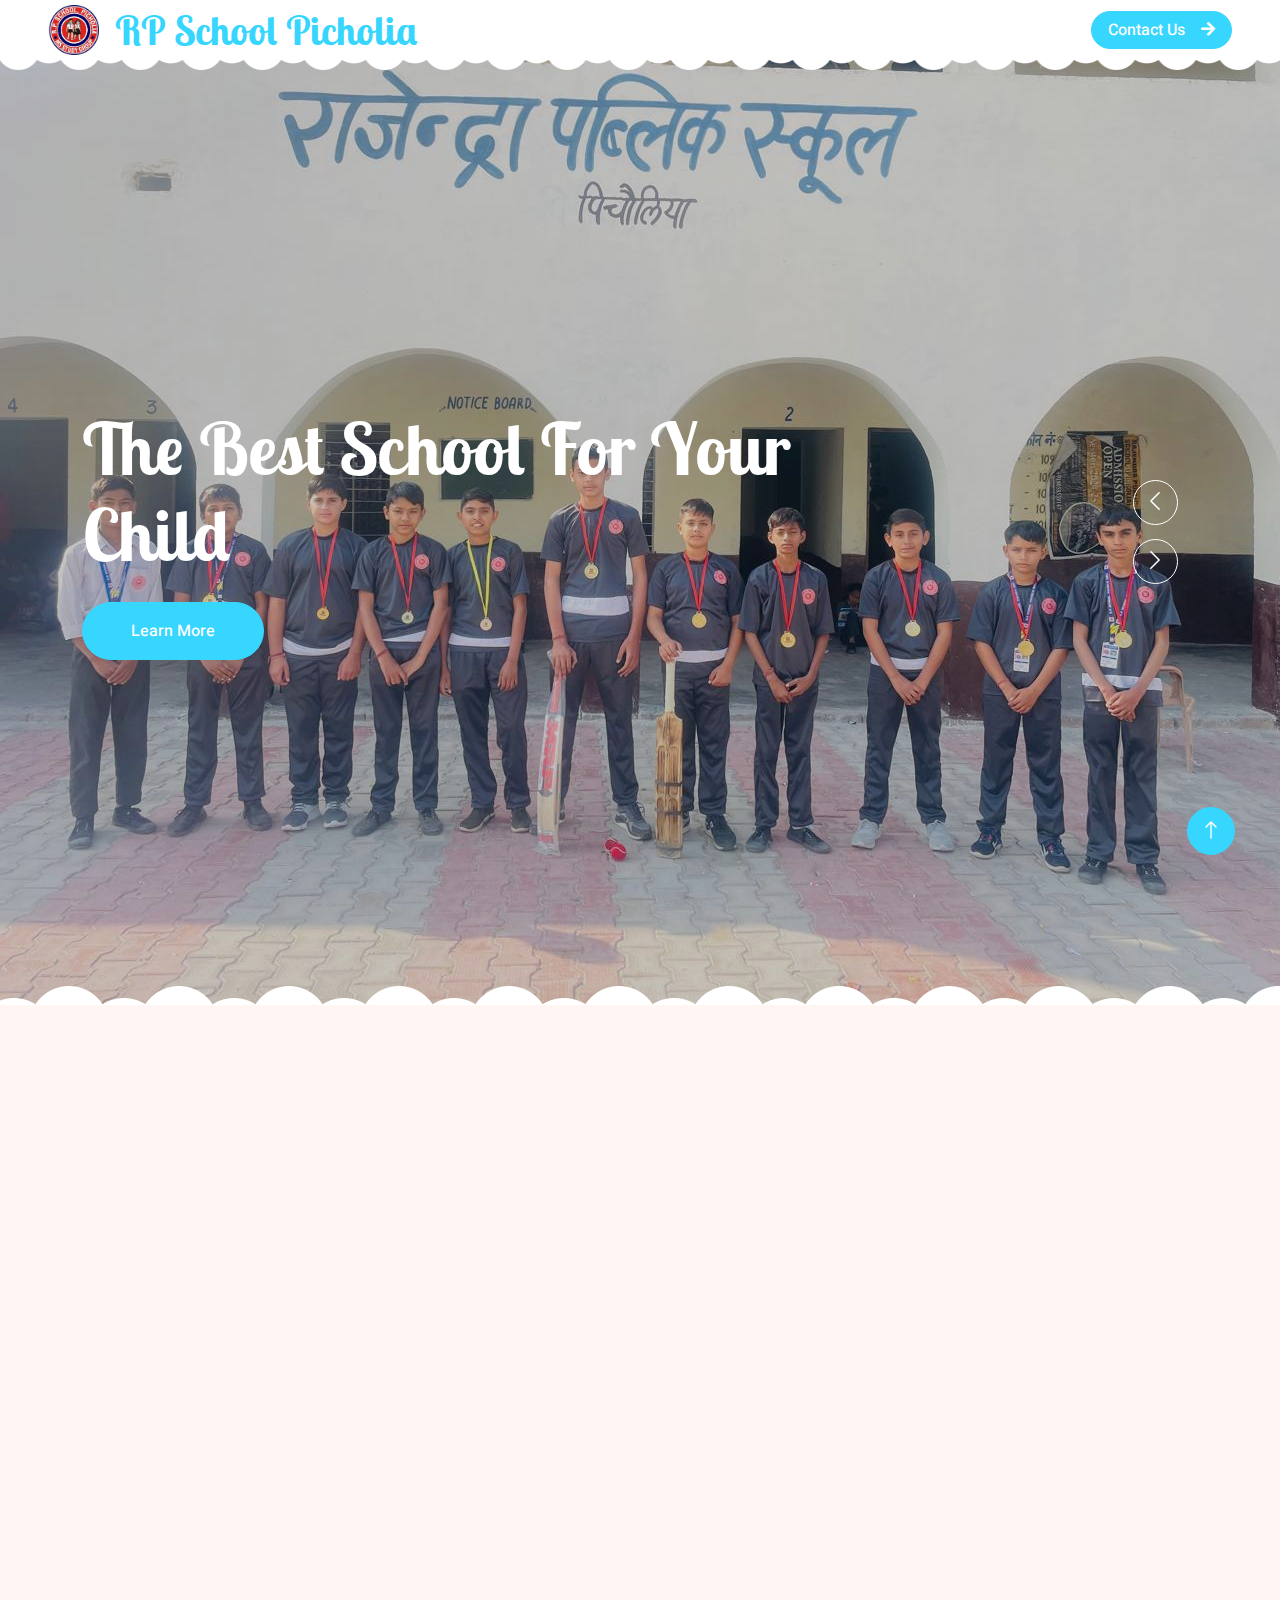
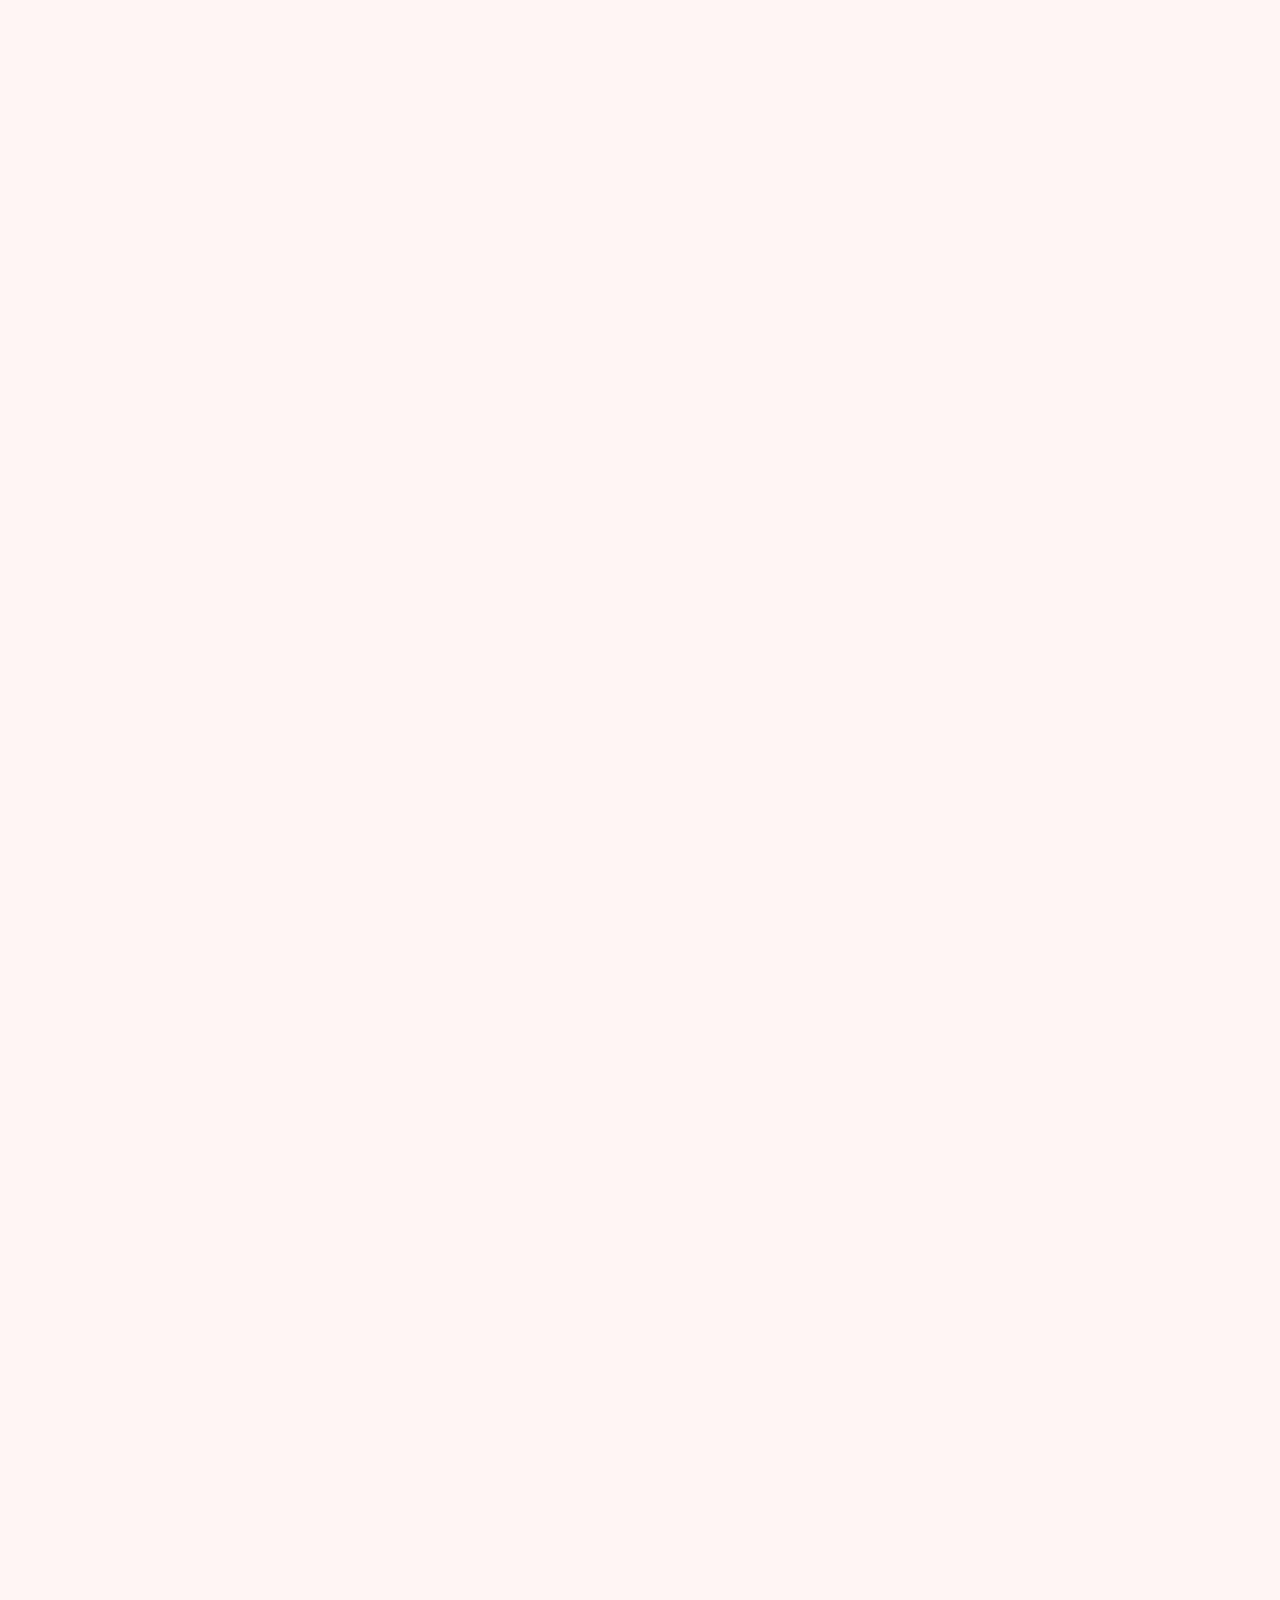
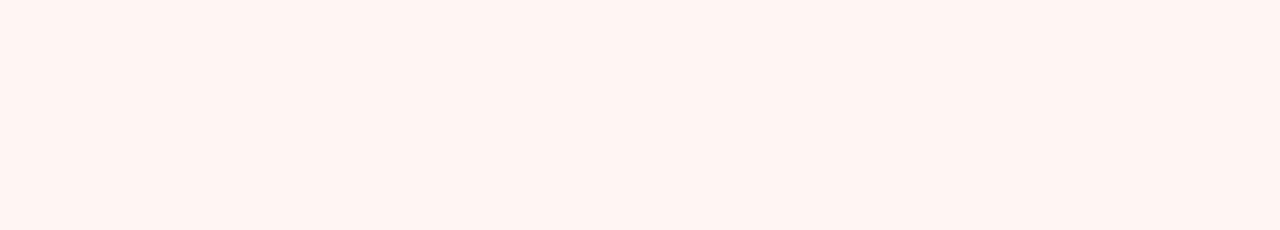
==== commit b72c8673: "Final Changes" ====
--- a/index.html
+++ b/index.html
@@ -3,7 +3,7 @@
 
 <head>
     <meta charset="utf-8">
-    <title>Kider - Preschool Website Template</title>
+    <title>RP School Picholia</title>
     <meta content="width=device-width, initial-scale=1.0" name="viewport">
     <meta content="" name="keywords">
     <meta content="" name="description">
@@ -42,21 +42,25 @@
         <!-- Spinner End -->
 
          <!-- Navbar Start -->
-<nav class="navbar navbar-expand-lg bg-white navbar-light sticky-top px-4 px-lg-5 py-lg-0">
-    <a href="index.html" class="navbar-brand">
-        <h1 class="m-0 text-primary"><i class="fa fa-book-reader me-3"></i>RP School Picholia</h1>
-    </a>
-    <button type="button" class="navbar-toggler" data-bs-toggle="collapse" data-bs-target="#navbarCollapse">
-        <span class="navbar-toggler-icon"></span>
-    </button>
-    <div class="collapse navbar-collapse" id="navbarCollapse">
+         <nav class="navbar navbar-expand-lg bg-white navbar-light sticky-top px-4 px-lg-5 py-lg-0">
+            <a href="index.html" class="navbar-brand d-flex align-items-center">
+                <img src="img\image1.png" class="img-fluid me-3" style="max-height: 50px;">
+                <h1 class="m-0 text-primary">RP School Picholia</h1>
+            </a>
+            <button type="button" class="navbar-toggler" data-bs-toggle="collapse" data-bs-target="#navbarCollapse">
+                <span class="navbar-toggler-icon"></span>
+            </button>
+            <div class="collapse navbar-collapse" id="navbarCollapse">
+                <div class="navbar-nav mx-auto">
+                </div>
+                <a href="contact.html" class="btn btn-primary rounded-pill px-3 d-none d-lg-block">Contact Us<i class="fa fa-arrow-right ms-3"></i></a>
+            </div>
+        </nav>
+        
         <div class="navbar-nav mx-auto">
             <!-- Add other navbar links here if needed -->
         </div>
         <!-- Contact Us Button -->
-        <a href="contact.html" class="btn btn-primary rounded-pill px-3 ms-3 d-lg-inline d-inline-block">Contact Us
-            <i class="fa fa-arrow-right ms-3"></i>
-        </a>
     </div>
 </nav>
 <!-- Navbar End -->
@@ -135,7 +139,7 @@
                                 <span class="bg-warning"></span>
                             </div>
                             <div class="facility-text bg-warning">
-                                <h3 class="text-warning mb-3">Healthy Canteen</h3>
+                                <h3 class="text-warning mb-3">ERP Based System</h3>
                             </div>
                         </div>
                     </div>
@@ -163,8 +167,8 @@
                 <div class="row g-5 align-items-center">
                     <div class="col-lg-6 wow fadeInUp" data-wow-delay="0.1s">
                         <h1 class="mb-4">Learn More About Our Work And Our Cultural Activities</h1>
-                        <p>Tempor erat elitr rebum at clita. Diam dolor diam ipsum sit. Aliqu diam amet diam et eos. Clita erat ipsum et lorem et sit, sed stet lorem sit clita duo justo magna dolore erat amet</p>
-                        <p class="mb-4">Stet no et lorem dolor et diam, amet duo ut dolore vero eos. No stet est diam rebum amet diam ipsum. Clita clita labore, dolor duo nonumy clita sit at, sed sit sanctus dolor eos, ipsum labore duo duo sit no sea diam. Et dolor et kasd ea. Eirmod diam at dolor est vero nonumy magna.</p>
+                        <p>RP School Picholia, established in 2000, has been a shining beacon of holistic education and cultural enrichment in the region. The school, affiliated with the Haryana Board of School Education (HBSE), provides quality education through the English medium, ensuring that students excel academically while becoming global citizens. True to its commitment to nurturing young talent, the school has consistently organized an array of events that foster creativity and confidence. From hosting 10-on-10 Under-14 ODI cricket matches to annual functions featuring vibrant performances in dance, singing, drama, skits, and hosting, RP School celebrates the rich cultural heritage of Haryana with pride, representing it through traditional art forms and activities.</p>
+                        <p class="mb-4">Beyond academics and cultural pursuits, the school prioritizes environmental consciousness, actively encouraging students to contribute to a greener future by planting trees and adopting eco-friendly practices. By blending academic excellence, extracurricular vibrancy, and environmental stewardship, RP School Picholia stands as a testament to progressive education rooted in cultural and ecological values, shaping the leaders of tomorrow with a strong sense of responsibility and purpose.</p>
                         <div class="row g-4 align-items-center">
                             <div class="col-sm-6">
                                 <a class="btn btn-primary rounded-pill py-3 px-5" href="">Read More</a>
@@ -203,61 +207,30 @@
         <div class="container-xxl py-5">
             <div class="container">
                 <div class="text-center mx-auto mb-5 wow fadeInUp" data-wow-delay="0.1s" style="max-width: 600px;">
-                    <h1 class="mb-3">Popular Teachers</h1>
-                    <p>Eirmod sed ipsum dolor sit rebum labore magna erat. Tempor ut dolore lorem kasd vero ipsum sit
-                        eirmod sit. Ipsum diam justo sed rebum vero dolor duo.</p>
-                </div>
-                <div class="row g-4">
-                    <div class="col-lg-4 col-md-6 wow fadeInUp" data-wow-delay="0.1s">
-                        <div class="team-item position-relative">
-                            <img class="img-fluid rounded-circle w-75" src="img/team-1.jpg" alt="">
-                            <div class="team-text">
-                                <h3>Full Name</h3>
-                                <p>Designation</p>
-                                <div class="d-flex align-items-center">
-                                    <a class="btn btn-square btn-primary mx-1" href=""><i class="fab fa-facebook-f"></i></a>
-                                    <a class="btn btn-square btn-primary  mx-1" href=""><i class="fab fa-twitter"></i></a>
-                                    <a class="btn btn-square btn-primary  mx-1" href=""><i class="fab fa-instagram"></i></a>
-                                </div>
-                            </div>
-                        </div>
-                    </div>
+                    <h1 class="mb-3">Message from The Managing Director</h1>
+                    <p>At RP School Picholia, we believe in fostering an environment where students can join a community of enthusiastic learners, embrace opportunities to learn with curiosity and passion, and grow into confident, capable individuals ready to face the challenges of tomorrow. Together, we cultivate knowledge, skills, and values that inspire lifelong success.</p>
+                </div>
+                <div class="row justify-content-center g-4">
                     <div class="col-lg-4 col-md-6 wow fadeInUp" data-wow-delay="0.3s">
                         <div class="team-item position-relative">
-                            <img class="img-fluid rounded-circle w-75" src="img/team-2.jpg" alt="">
+                            <img class="img-fluid rounded-circle w-75" src="img/team-2.png" alt="">
                             <div class="team-text">
-                                <h3>Full Name</h3>
-                                <p>Designation</p>
+                                <h3>Manish Kumar</h3>
+                                <p>Managing Director</p>
                                 <div class="d-flex align-items-center">
-                                    <a class="btn btn-square btn-primary mx-1" href=""><i class="fab fa-facebook-f"></i></a>
-                                    <a class="btn btn-square btn-primary  mx-1" href=""><i class="fab fa-twitter"></i></a>
-                                    <a class="btn btn-square btn-primary  mx-1" href=""><i class="fab fa-instagram"></i></a>
-                                </div>
-                            </div>
-                        </div>
-                    </div>
-                    <div class="col-lg-4 col-md-6 wow fadeInUp" data-wow-delay="0.5s">
-                        <div class="team-item position-relative">
-                            <img class="img-fluid rounded-circle w-75" src="img/team-3.jpg" alt="">
-                            <div class="team-text">
-                                <h3>Full Name</h3>
-                                <p>Designation</p>
-                                <div class="d-flex align-items-center">
-                                    <a class="btn btn-square btn-primary mx-1" href=""><i class="fab fa-facebook-f"></i></a>
-                                    <a class="btn btn-square btn-primary  mx-1" href=""><i class="fab fa-twitter"></i></a>
-                                    <a class="btn btn-square btn-primary  mx-1" href=""><i class="fab fa-instagram"></i></a>
-                                </div>
-                            </div>
-                        </div>
-                    </div>
-                </div>
-            </div>
-        </div>
+                                </div>
+                            </div>
+                        </div>
+                    </div>
+                </div>
+            </div>
+        </div>
+        
         <!-- Team End -->
 
 
         <!-- Testimonial Start -->
-        <div class="container-xxl py-5">
+        <!-- <div class="container-xxl py-5">
             <div class="container">
                 <div class="text-center mx-auto mb-5 wow fadeInUp" data-wow-delay="0.1s" style="max-width: 600px;">
                     <h1 class="mb-3">Our Clients Say!</h1>
@@ -299,35 +272,20 @@
                     </div>
                 </div>
             </div>
-        </div>
+        </div> -->
         <!-- Testimonial End -->
 
 
         <!-- Footer Start -->
-        <!-- <div class="container-fluid bg-dark text-white-50 footer pt-5 mt-5 wow fadeIn" data-wow-delay="0.1s">
-            <div class="container py-5">
-                <div class="row g-5">
-                    <div class="col-lg-3 col-md-6">
-                        <h3 class="text-white mb-4">Get In Touch</h3>
-                        <p class="mb-2"><i class="fa fa-map-marker-alt me-3"></i>123 Street, New York, USA</p>
-                        <p class="mb-2"><i class="fa fa-phone-alt me-3"></i>+91 80535 39147</p>
-                        <p class="mb-2"><i class="fa fa-envelope me-3"></i>info@example.com</p>
-                        <div class="d-flex pt-2">
-                            <a class="btn btn-outline-light btn-social" href=""><i class="fab fa-twitter"></i></a>
-                            <a class="btn btn-outline-light btn-social" href=""><i class="fab fa-facebook-f"></i></a>
-                            <a class="btn btn-outline-light btn-social" href=""><i class="fab fa-youtube"></i></a>
-                            <a class="btn btn-outline-light btn-social" href=""><i class="fab fa-linkedin-in"></i></a>
-                        </div>
-                    </div> -->
                     <div class="container-fluid bg-dark text-white-50 footer pt-5 mt-5 wow fadeIn" data-wow-delay="0.1s">
                         <div class="container py-5">
                             <div class="row g-5">
                                 <div class="col-lg-12 text-center">
                                     <h3 class="text-white mb-4">Get In Touch</h3>
                                     <p class="mb-4 fs-5">
-                                        <i class="fa fa-map-marker-alt me-3"></i>123 Street, New York, USA | 
+                                        <i class="fa fa-map-marker-alt me-3"></i>V.P.O Picholia,karnal,haryana(132036)| 
                                         <i class="fa fa-phone-alt me-3"></i>+91 80535 39147 | 
-                                        <i class="fa fa-envelope me-3"></i>info@example.com
+                                        <i class="fa fa-envelope me-3"></i>rpschoolpicholia@gmail.com
                                     </p>
                                     <div class="d-flex justify-content-center pt-2">
                                         <a class="btn btn-outline-light btn-social me-3" href=""><i class="fab fa-twitter"></i></a>
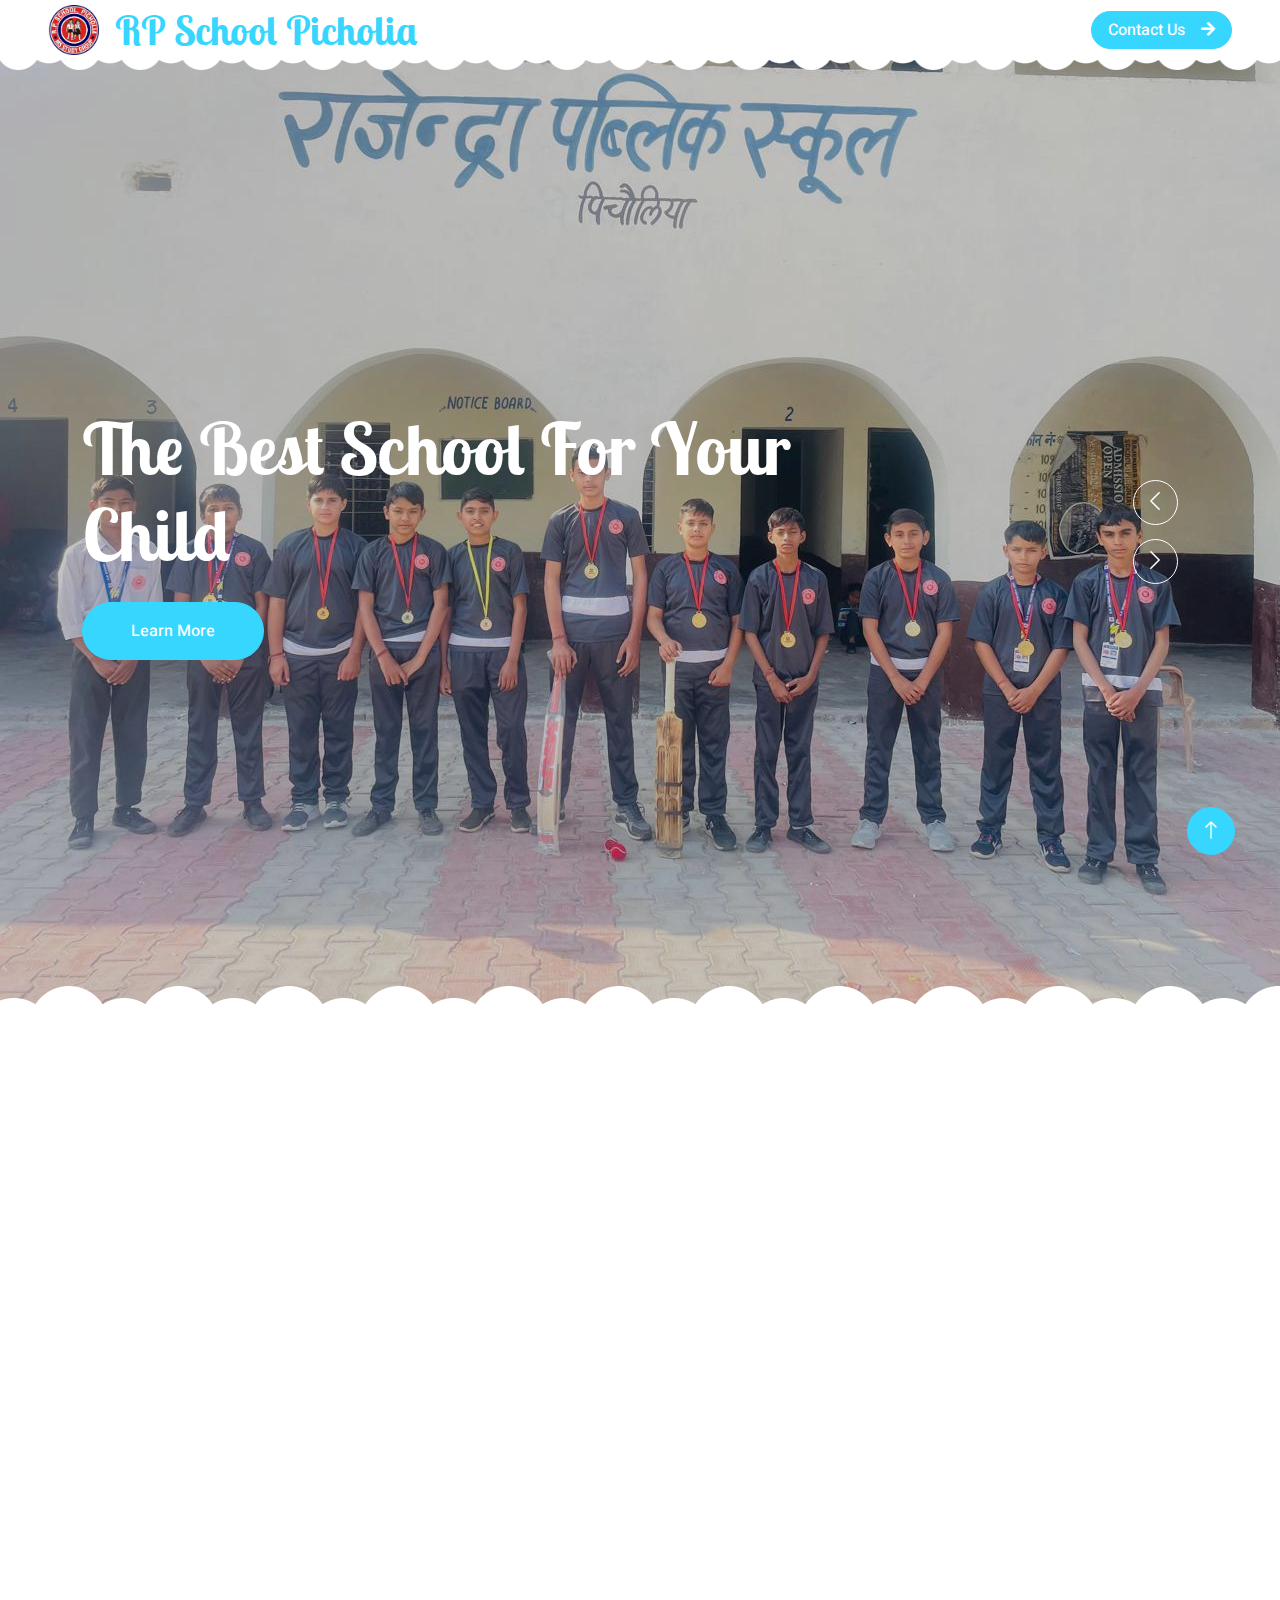
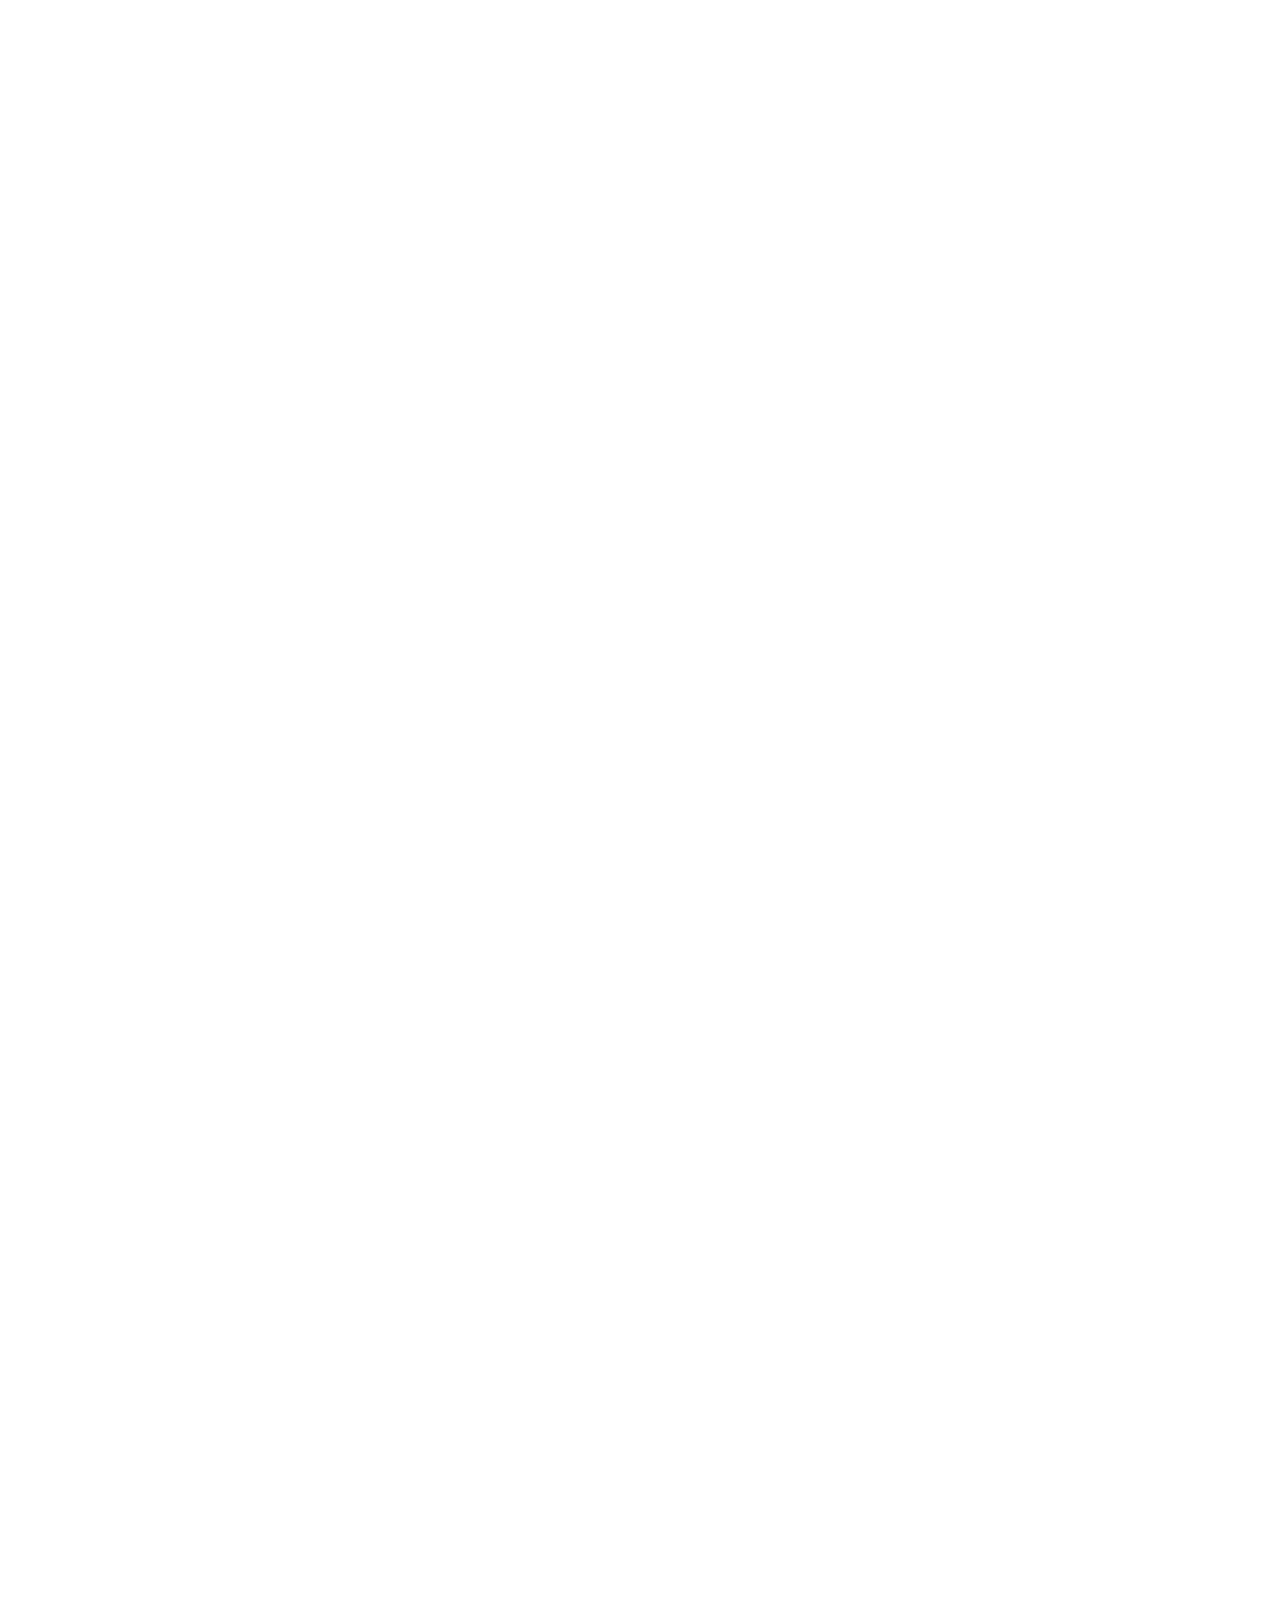
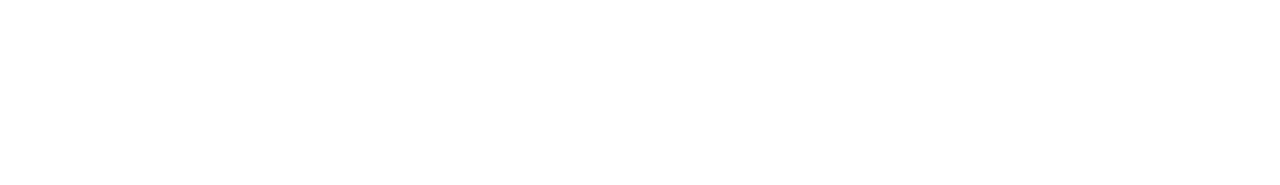
==== commit 207cdf78: "Final touch" ====
--- a/index.html
+++ b/index.html
@@ -44,7 +44,7 @@
          <!-- Navbar Start -->
          <nav class="navbar navbar-expand-lg bg-white navbar-light sticky-top px-4 px-lg-5 py-lg-0">
             <a href="index.html" class="navbar-brand d-flex align-items-center">
-                <img src="img\image1.png" class="img-fluid me-3" style="max-height: 50px;">
+                <img src="img/image1.png" class="img-fluid me-3" style="max-height: 50px;">
                 <h1 class="m-0 text-primary">RP School Picholia</h1>
             </a>
             <button type="button" class="navbar-toggler" data-bs-toggle="collapse" data-bs-target="#navbarCollapse">
@@ -52,17 +52,13 @@
             </button>
             <div class="collapse navbar-collapse" id="navbarCollapse">
                 <div class="navbar-nav mx-auto">
-                </div>
-                <a href="contact.html" class="btn btn-primary rounded-pill px-3 d-none d-lg-block">Contact Us<i class="fa fa-arrow-right ms-3"></i></a>
+                    <!-- Add other navbar links here if needed -->
+                </div>
+                <!-- Contact Us Button -->
+                <a href="contact.html" class="btn btn-primary rounded-pill px-3">Contact Us<i class="fa fa-arrow-right ms-3"></i></a>
             </div>
         </nav>
         
-        <div class="navbar-nav mx-auto">
-            <!-- Add other navbar links here if needed -->
-        </div>
-        <!-- Contact Us Button -->
-    </div>
-</nav>
 <!-- Navbar End -->
 
 
@@ -288,10 +284,10 @@
                                         <i class="fa fa-envelope me-3"></i>rpschoolpicholia@gmail.com
                                     </p>
                                     <div class="d-flex justify-content-center pt-2">
-                                        <a class="btn btn-outline-light btn-social me-3" href=""><i class="fab fa-twitter"></i></a>
+                                        <!-- <a class="btn btn-outline-light btn-social me-3" href=""><i class="fab fa-twitter"></i></a>
                                         <a class="btn btn-outline-light btn-social me-3" href=""><i class="fab fa-facebook-f"></i></a>
                                         <a class="btn btn-outline-light btn-social me-3" href=""><i class="fab fa-youtube"></i></a>
-                                        <a class="btn btn-outline-light btn-social" href=""><i class="fab fa-linkedin-in"></i></a>
+                                        <a class="btn btn-outline-light btn-social" href=""><i class="fab fa-linkedin-in"></i></a> -->
                                     </div>
                                 </div>
                             </div>
